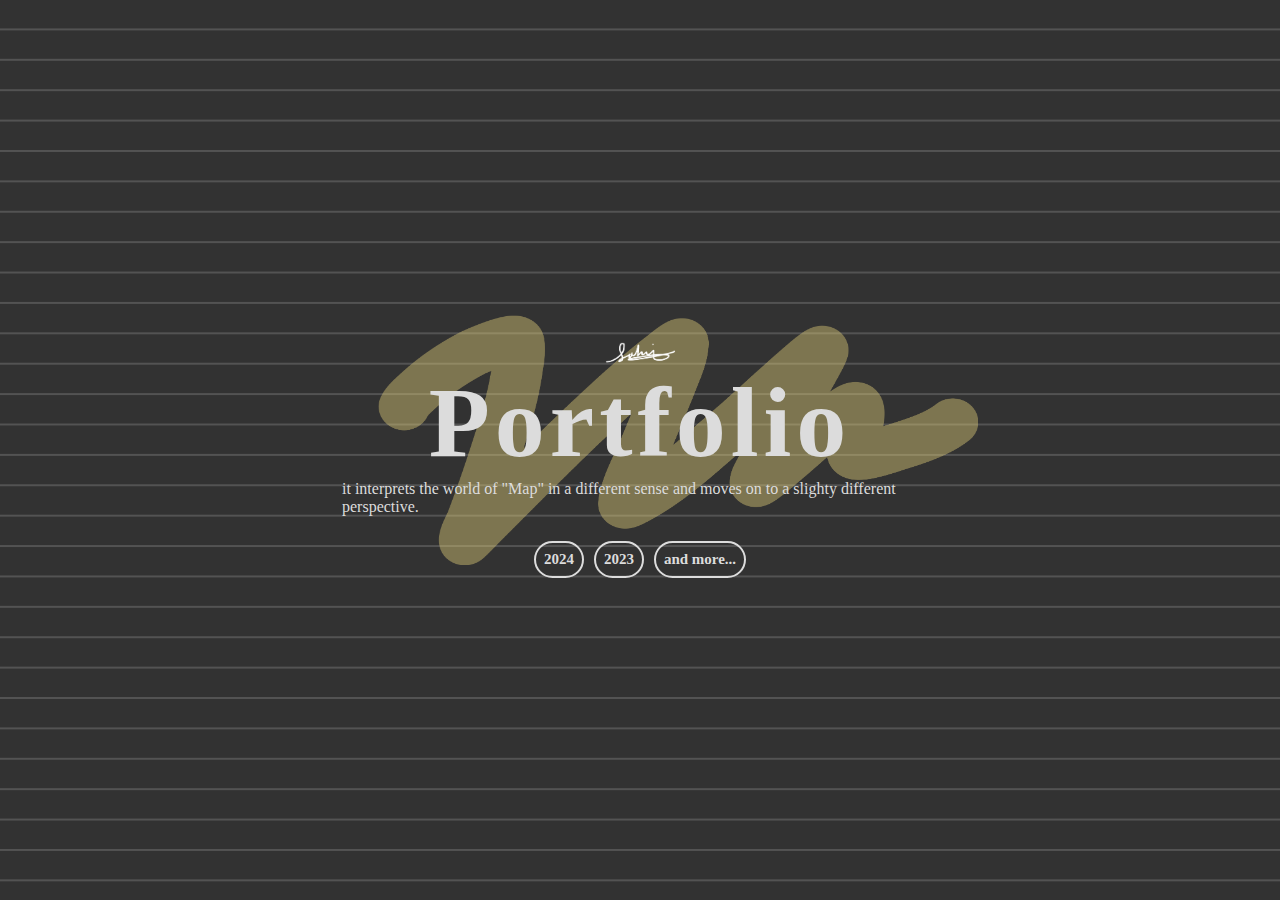
==== Home/index.html @ 3f0e2664 "[STYLE] : 🎨 section1 add, style all add" ====
<!DOCTYPE html>
<html lang="ko">

<head>
    <meta charset="UTF-8">
    <meta name="viewport" content="width=device-width, initial-scale=1.0">
    <link rel="stylesheet" href="./index.css">
    <title>라희 포트폴리오</title>
</head>

<body>
    <div class="section1">
        <img class="backSign" src="/Picture/Vector_4x.png" alt="">
        <div class="textBox">
            <img src="/Picture/signedByRahyi_4x.png" alt="">

            <h1>Portfolio</h1>
            <p>
                it interprets the world of "Map" in a different sense and moves on to a slighty different perspective.
            </p>

            <div class="years">
                <div class="y2024">
                    2024
                </div>

                <div class="y2023">
                    2023
                </div>

                <div class="more">
                    and more...
                </div>
            </div>
        </div>
    </div>
</body>

</html>
---- Home/index.css ----
@charset "utf-8";

/* importing to font */
@import url('https://fonts.googleapis.com/css2?family=Song+Myung&display=swap');

* {
  box-sizing: border-box;
  margin: 0;
  padding: 0;
}

/* Adding to font */
.song-myung-regular {
  font-family: "Song Myung", serif;
  font-weight: 400;
  font-style: normal;
}

body {
  min-width: 1024px;
  background-color: #323232;
  -webkit-user-select: none !important;
  -moz-user-select: -moz-none !important;
  -ms-user-select: none !important;
  user-select: none !important;
}

.section1 {
  display: block;
  height: 100vh;
  justify-content: center;
  align-items: center;
  margin: 0 auto;
  padding: 38vh;

  background-image: -webkit-linear-gradient(top, transparent, transparent 1.8em, #535353 0);
  background-size: 100% 1.9em;
}

.section1 .backSign {
  display: block;
  position: absolute;
  top: 35%;
  left: 29.5%;
  width: 600px;
  height: 250px;
  opacity: 40%;
}

.section1 .textBox {
  display: flex;
  position: relative;
  color: #DCDCDC;
  justify-content: center;
  align-items: center;
  flex-direction: column;
  margin: 0 auto;
  z-index: 10;
}

.section1 .textBox img {
  display: block;
  width: 75px;
  height: 23px;
}

.section1 .textBox h1 {
  font-family: 'song-myung-regular', serif;
  font-size: 100px;
  letter-spacing: 5px;
}

.section1 .textBox p {
  padding-bottom: 25px;
}

.section1 .textBox .years {
  display: flex;
  flex-direction: row;
  gap: 10px;
}

.section1 .textBox .years .y2024 {
  display: inline-flex;
  align-items: center;
  font-size: 15px;
  font-weight: bold;
  border: solid 2px #DCDCDC;
  border-radius: 50px;
  padding: 8px;
}

.section1 .textBox .years .y2024:hover {
  color: black;
  background-color: #ffbe98;
  border: solid 2px #ffbe98;
}

.section1 .textBox .years .y2023 {
  display: inline-flex;
  align-items: center;
  font-size: 15px;
  font-weight: bold;
  border: solid 2px #DCDCDC;
  border-radius: 50px;
  padding: 8px;
}

.section1 .textBox .years .y2023:hover {
  color: white;
  background-color: #bb2649;
  border: solid 2px #bb2649;
}

.section1 .textBox .years .more {
  display: inline-flex;
  align-items: center;
  font-size: 15px;
  font-weight: bold;
  border: solid 2px #DCDCDC;
  border-radius: 50px;
  padding: 8px;
}

.section1 .textBox .years .more:hover {
  color: white;
  background-color: #ff5a69;
  border: solid 2px #ff5a69;
}
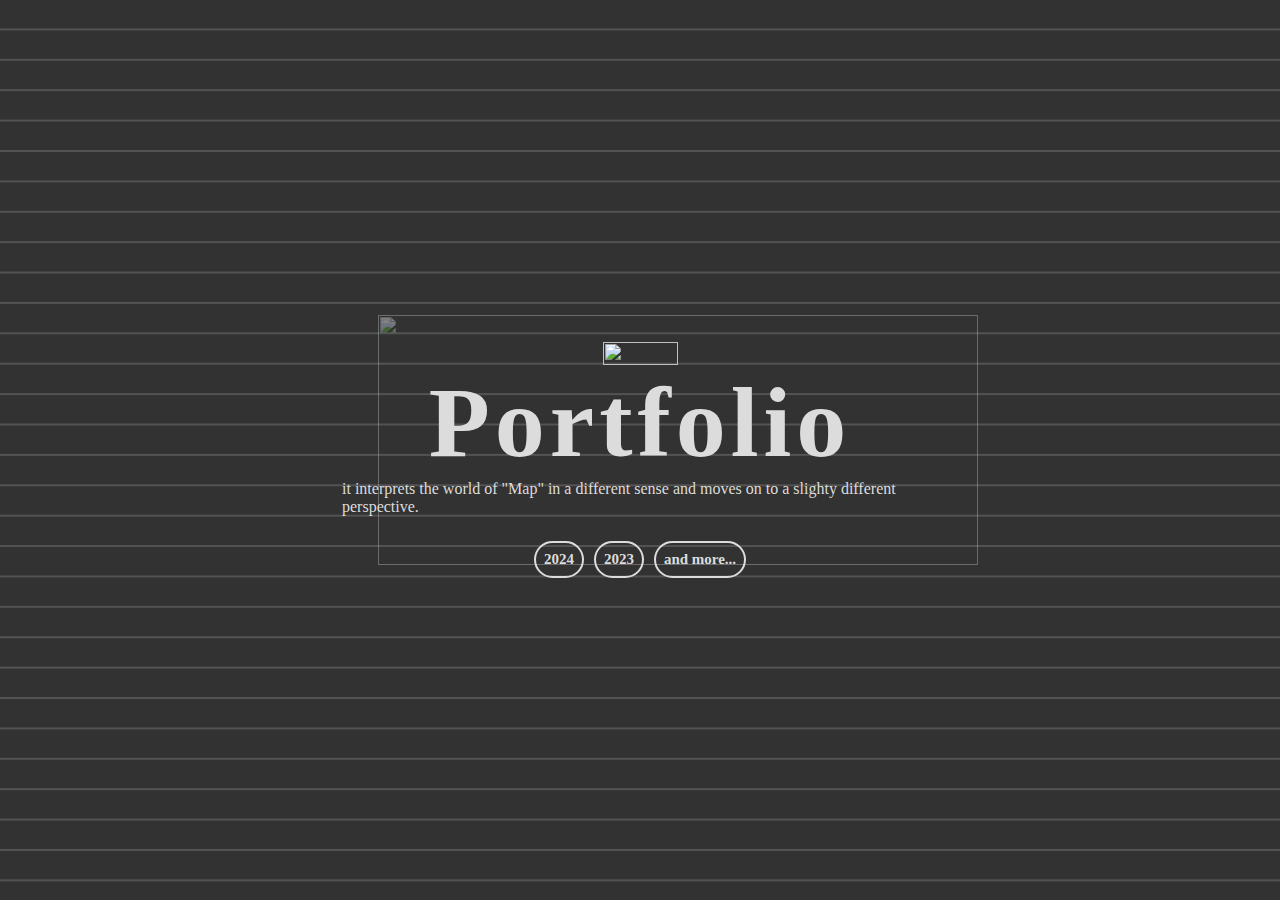
==== commit f3896a9e: "[!BREAKING] : 🚧 image edit - file to link" ====
--- a/Home/index.html
+++ b/Home/index.html
@@ -10,9 +10,12 @@
 
 <body>
     <div class="section1">
-        <img class="backSign" src="/Picture/Vector_4x.png" alt="">
+        <img class="backSign"
+            src="https://cdn.discordapp.com/attachments/1175840206713274389/1299237543505563688/Vector_4x.png?ex=671c78c1&is=671b2741&hm=56a9cefb9590d959b04d9a47eb1458e96942c13630e23d82113d7b21447e0ba3&"
+            alt="">
         <div class="textBox">
-            <img src="/Picture/signedByRahyi_4x.png" alt="">
+            <img src="https://cdn.discordapp.com/attachments/1175840206713274389/1299237524027478066/signedByRahyi_4x.png?ex=671c78bc&is=671b273c&hm=11c7f8e0099f51212624eb4e718f532e801f0021dcb63628e89fa4d35727f7cd&"
+                alt="">
 
             <h1>Portfolio</h1>
             <p>
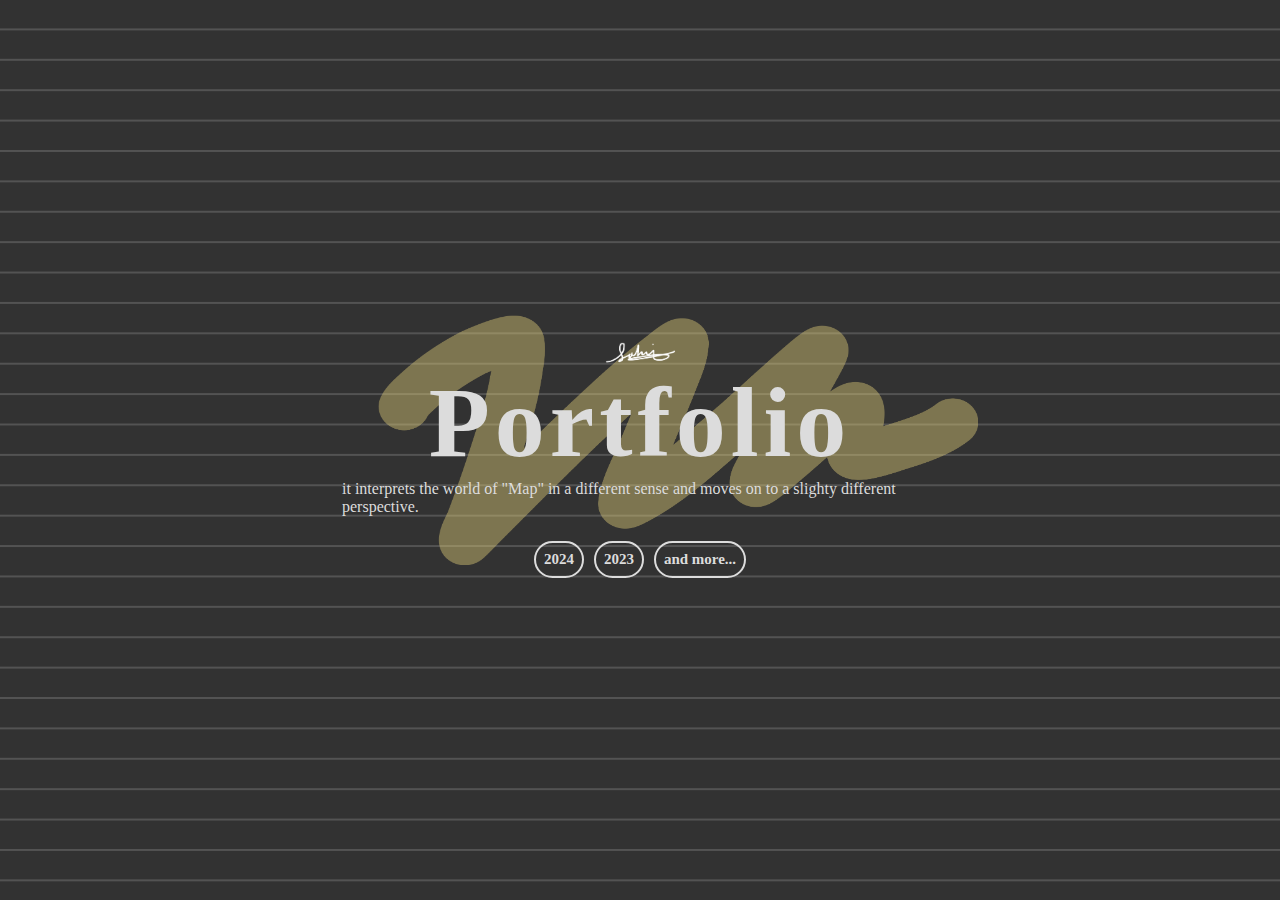
==== commit 4774f281: "[!BREAKING] : 🚧 RollBack to image link" ====
--- a/Home/index.html
+++ b/Home/index.html
@@ -10,12 +10,9 @@
 
 <body>
     <div class="section1">
-        <img class="backSign"
-            src="https://cdn.discordapp.com/attachments/1175840206713274389/1299237543505563688/Vector_4x.png?ex=671c78c1&is=671b2741&hm=56a9cefb9590d959b04d9a47eb1458e96942c13630e23d82113d7b21447e0ba3&"
-            alt="">
+        <img class="backSign" src="/Picture/Vector_4x.png" alt="">
         <div class="textBox">
-            <img src="https://cdn.discordapp.com/attachments/1175840206713274389/1299237524027478066/signedByRahyi_4x.png?ex=671c78bc&is=671b273c&hm=11c7f8e0099f51212624eb4e718f532e801f0021dcb63628e89fa4d35727f7cd&"
-                alt="">
+            <img src="/Picture/signedByRahyi_4x.png" alt="">
 
             <h1>Portfolio</h1>
             <p>
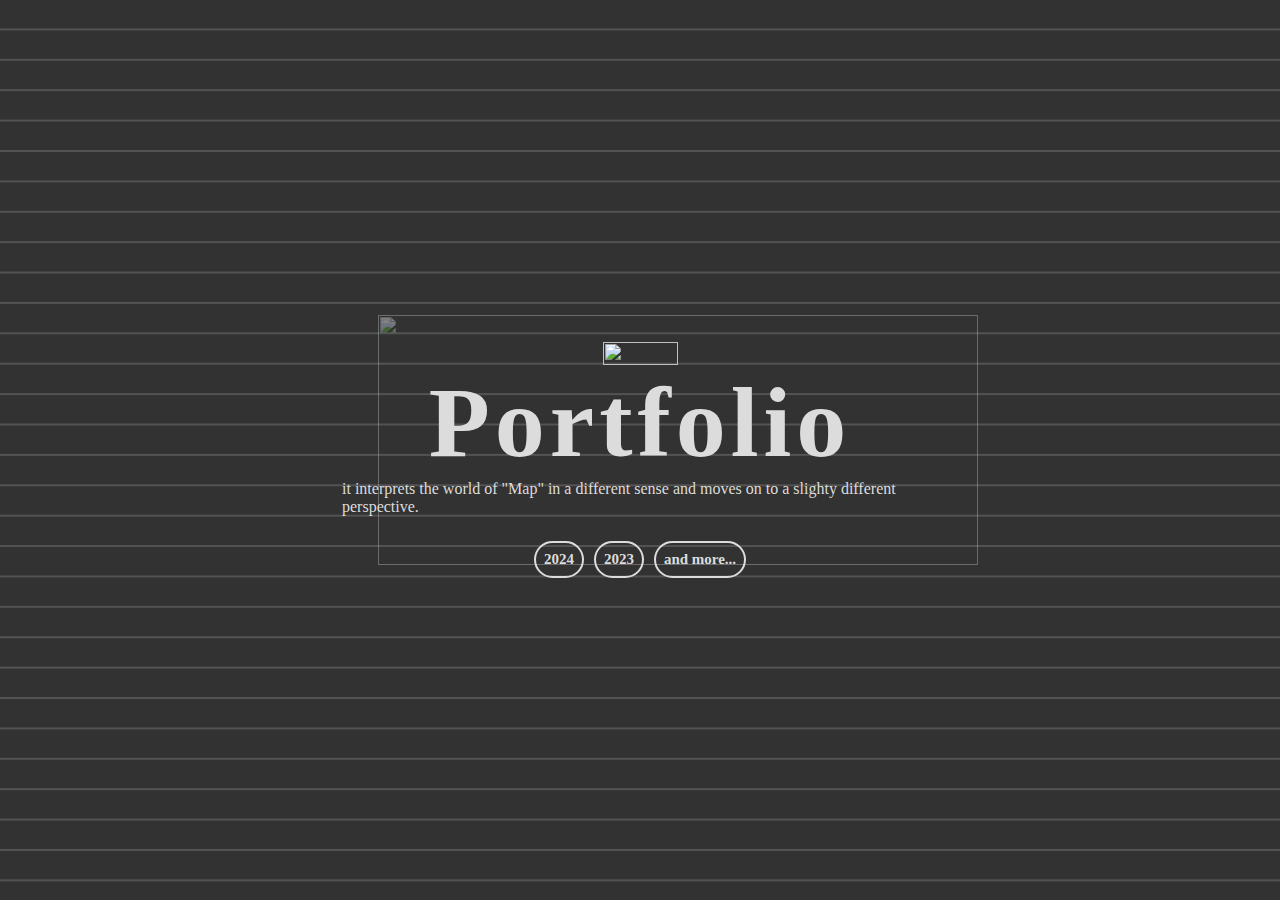
==== commit 31c1656a: "[!BREAKING] : 🚧 RollBack to image link" ====
--- a/Home/index.html
+++ b/Home/index.html
@@ -10,9 +10,12 @@
 
 <body>
     <div class="section1">
-        <img class="backSign" src="/Picture/Vector_4x.png" alt="">
+        <img class="backSign"
+            src="https://cdn.discordapp.com/attachments/1176547147030745279/1299896018363486240/Vector_4x.png?ex=671ede01&is=671d8c81&hm=8f9c6b8ade97700b4bf15f43176beede0557ad118c1fcb6644b6223fac32fcea&"
+            alt="">
         <div class="textBox">
-            <img src="/Picture/signedByRahyi_4x.png" alt="">
+            <img src="https://cdn.discordapp.com/attachments/1176547147030745279/1299896017784799292/signedByRahyi_4x.png?ex=671ede01&is=671d8c81&hm=ee5e42360bf3885e6f6ebb533eb8982fda449995d8542359ae202de456b12e79&"
+                alt="">
 
             <h1>Portfolio</h1>
             <p>
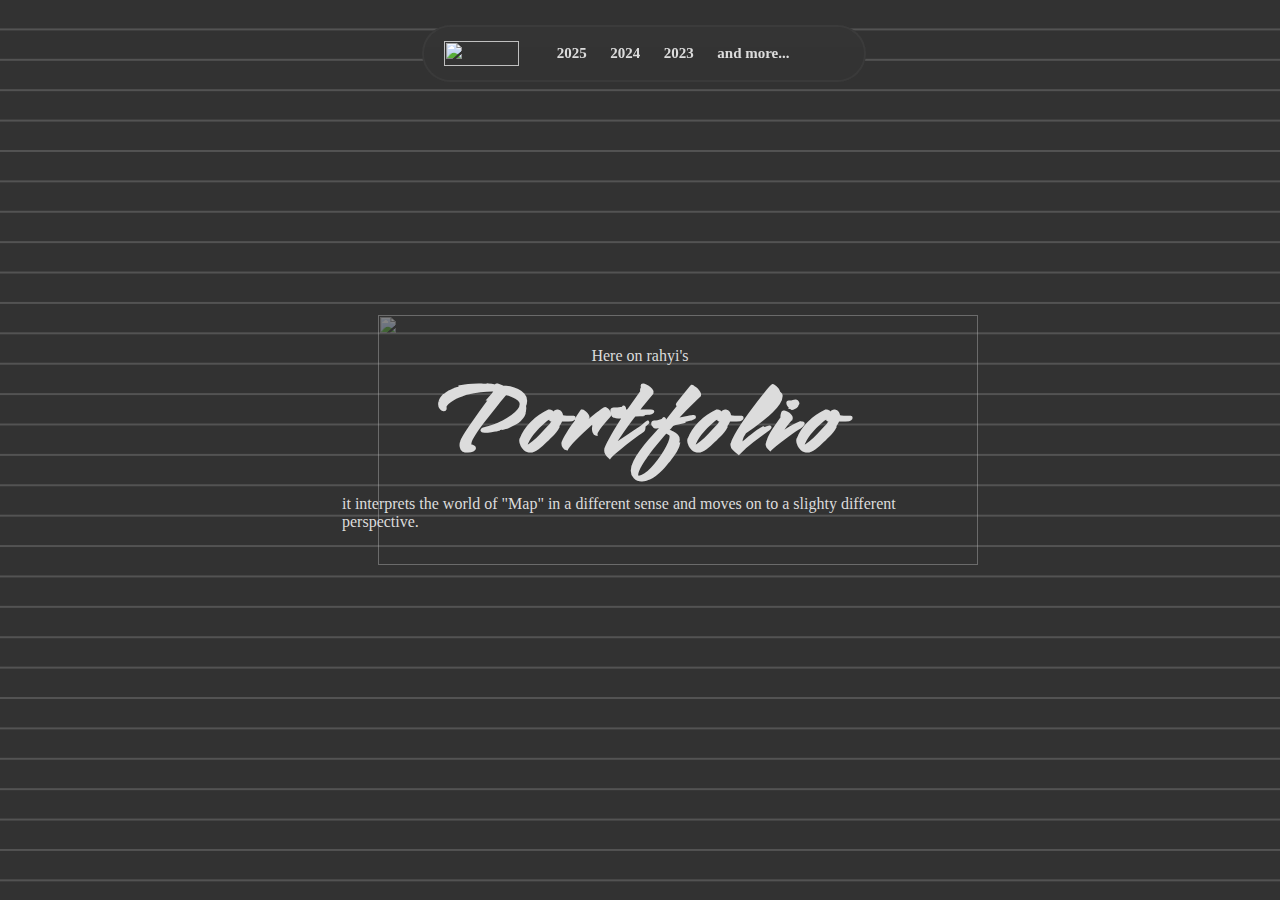
==== commit 2c82bf7a: "[STYLE] : 🎨 styling to home" ====
--- a/Home/index.html
+++ b/Home/index.html
@@ -4,37 +4,38 @@
 <head>
     <meta charset="UTF-8">
     <meta name="viewport" content="width=device-width, initial-scale=1.0">
+    <script src="https://kit.fontawesome.com/e86203f2f8.js" crossorigin="anonymous"></script>
     <link rel="stylesheet" href="./index.css">
     <title>라희 포트폴리오</title>
 </head>
 
 <body>
+    <header>
+        <img src="https://cdn.discordapp.com/attachments/1176547147030745279/1299896017784799292/signedByRahyi_4x.png?ex=671ede01&is=671d8c81&hm=ee5e42360bf3885e6f6ebb533eb8982fda449995d8542359ae202de456b12e79&"
+            alt="">
+
+        <div class="years">
+            <a class="y2025" href="#">2025</a>
+            <a class="y2024" href="/2024/2024.html">2024</a>
+            <a class="y2023" href="#">2023</a>
+            <a class="more" href="#">and more...</a>
+        </div>
+
+        <a class="contract" href="https://github.com/r6hex-1g">
+            <i class="fa-lg fa-brands fa-github"></i>
+        </a>
+    </header>
+
     <div class="section1">
         <img class="backSign"
             src="https://cdn.discordapp.com/attachments/1176547147030745279/1299896018363486240/Vector_4x.png?ex=671ede01&is=671d8c81&hm=8f9c6b8ade97700b4bf15f43176beede0557ad118c1fcb6644b6223fac32fcea&"
             alt="">
         <div class="textBox">
-            <img src="https://cdn.discordapp.com/attachments/1176547147030745279/1299896017784799292/signedByRahyi_4x.png?ex=671ede01&is=671d8c81&hm=ee5e42360bf3885e6f6ebb533eb8982fda449995d8542359ae202de456b12e79&"
-                alt="">
-
+            <p class="top">Here on rahyi's</p>
             <h1>Portfolio</h1>
             <p>
                 it interprets the world of "Map" in a different sense and moves on to a slighty different perspective.
             </p>
-
-            <div class="years">
-                <div class="y2024">
-                    2024
-                </div>
-
-                <div class="y2023">
-                    2023
-                </div>
-
-                <div class="more">
-                    and more...
-                </div>
-            </div>
         </div>
     </div>
 </body>
--- a/Home/index.css
+++ b/Home/index.css
@@ -2,6 +2,7 @@
 
 /* importing to font */
 @import url('https://fonts.googleapis.com/css2?family=Song+Myung&display=swap');
+@import url('https://fonts.googleapis.com/css2?family=Smooch&display=swap');
 
 * {
   box-sizing: border-box;
@@ -16,6 +17,12 @@
   font-style: normal;
 }
 
+.smooch-regular {
+  font-family: "Smooch", cursive;
+  font-weight: 400;
+  font-style: normal;
+}
+
 body {
   min-width: 1024px;
   background-color: #323232;
@@ -24,6 +31,115 @@
   -ms-user-select: none !important;
   user-select: none !important;
 }
+
+/* header on here */
+header {
+  position: fixed;
+  display: flex;
+  flex-direction: row;
+  justify-content: space-between;
+  align-items: center;
+  margin: 25px;
+  padding: 10px 20px 10px 20px;
+  z-index: 1;
+  border: solid 2px #dcdcdc0c;
+  border-radius: 50px;
+  background-color: #32323221;
+  backdrop-filter: blur(25px);
+  left: 31%;
+  gap: 30px;
+}
+
+header img {
+  width: 75px;
+  height: 25px;
+}
+
+header .years {
+  display: flex;
+  flex-direction: row;
+  gap: 7.5px;
+}
+
+header .years a {
+  text-decoration: none;
+}
+
+header .years .y2025 {
+  display: inline-flex;
+  align-items: center;
+  font-size: 15px;
+  font-weight: bold;
+  border-radius: 50px;
+  padding: 8px;
+  color: #DCDCDC;
+}
+
+header .years .y2025:hover {
+  color: #888888;
+}
+
+header .years .y2024 {
+  display: inline-flex;
+  align-items: center;
+  font-size: 15px;
+  font-weight: bold;
+  border-radius: 50px;
+  padding: 8px;
+  color: #DCDCDC;
+}
+
+header .years .y2024:hover {
+  color: #ffbe98;
+}
+
+header .years .y2023 {
+  display: inline-flex;
+  align-items: center;
+  font-size: 15px;
+  font-weight: bold;
+  border-radius: 50px;
+  padding: 8px;
+  color: #DCDCDC;
+}
+
+header .years .y2023:hover {
+  color: #bb2649;
+}
+
+header .contract {
+  display: inline-flex;
+  align-items: center;
+  font-size: 15px;
+  font-weight: bold;
+  border-radius: 50px;
+  padding: 8px;
+  color: #DCDCDC;
+}
+
+header .contract:hover {
+  color: #ff5a69;
+}
+
+header .years .more {
+  display: inline-flex;
+  align-items: center;
+  font-size: 15px;
+  font-weight: bold;
+  border-radius: 50px;
+  padding: 8px;
+  color: #DCDCDC;
+}
+
+header .years .more:hover {
+  color: #ff5a69;
+}
+
+header a {
+  text-decoration: none;
+}
+
+/* section on here */
 
 .section1 {
   display: block;
@@ -56,74 +172,21 @@
   flex-direction: column;
   margin: 0 auto;
   z-index: 10;
+  bottom: 30px;
 }
 
-.section1 .textBox img {
+.section1 .textBox .top {
   display: block;
-  width: 75px;
-  height: 23px;
+  position: relative;
+  top: 35px;
 }
 
 .section1 .textBox h1 {
-  font-family: 'song-myung-regular', serif;
+  font-family: "Smooch", cursive;
   font-size: 100px;
   letter-spacing: 5px;
 }
 
 .section1 .textBox p {
   padding-bottom: 25px;
-}
-
-.section1 .textBox .years {
-  display: flex;
-  flex-direction: row;
-  gap: 10px;
-}
-
-.section1 .textBox .years .y2024 {
-  display: inline-flex;
-  align-items: center;
-  font-size: 15px;
-  font-weight: bold;
-  border: solid 2px #DCDCDC;
-  border-radius: 50px;
-  padding: 8px;
-}
-
-.section1 .textBox .years .y2024:hover {
-  color: black;
-  background-color: #ffbe98;
-  border: solid 2px #ffbe98;
-}
-
-.section1 .textBox .years .y2023 {
-  display: inline-flex;
-  align-items: center;
-  font-size: 15px;
-  font-weight: bold;
-  border: solid 2px #DCDCDC;
-  border-radius: 50px;
-  padding: 8px;
-}
-
-.section1 .textBox .years .y2023:hover {
-  color: white;
-  background-color: #bb2649;
-  border: solid 2px #bb2649;
-}
-
-.section1 .textBox .years .more {
-  display: inline-flex;
-  align-items: center;
-  font-size: 15px;
-  font-weight: bold;
-  border: solid 2px #DCDCDC;
-  border-radius: 50px;
-  padding: 8px;
-}
-
-.section1 .textBox .years .more:hover {
-  color: white;
-  background-color: #ff5a69;
-  border: solid 2px #ff5a69;
 }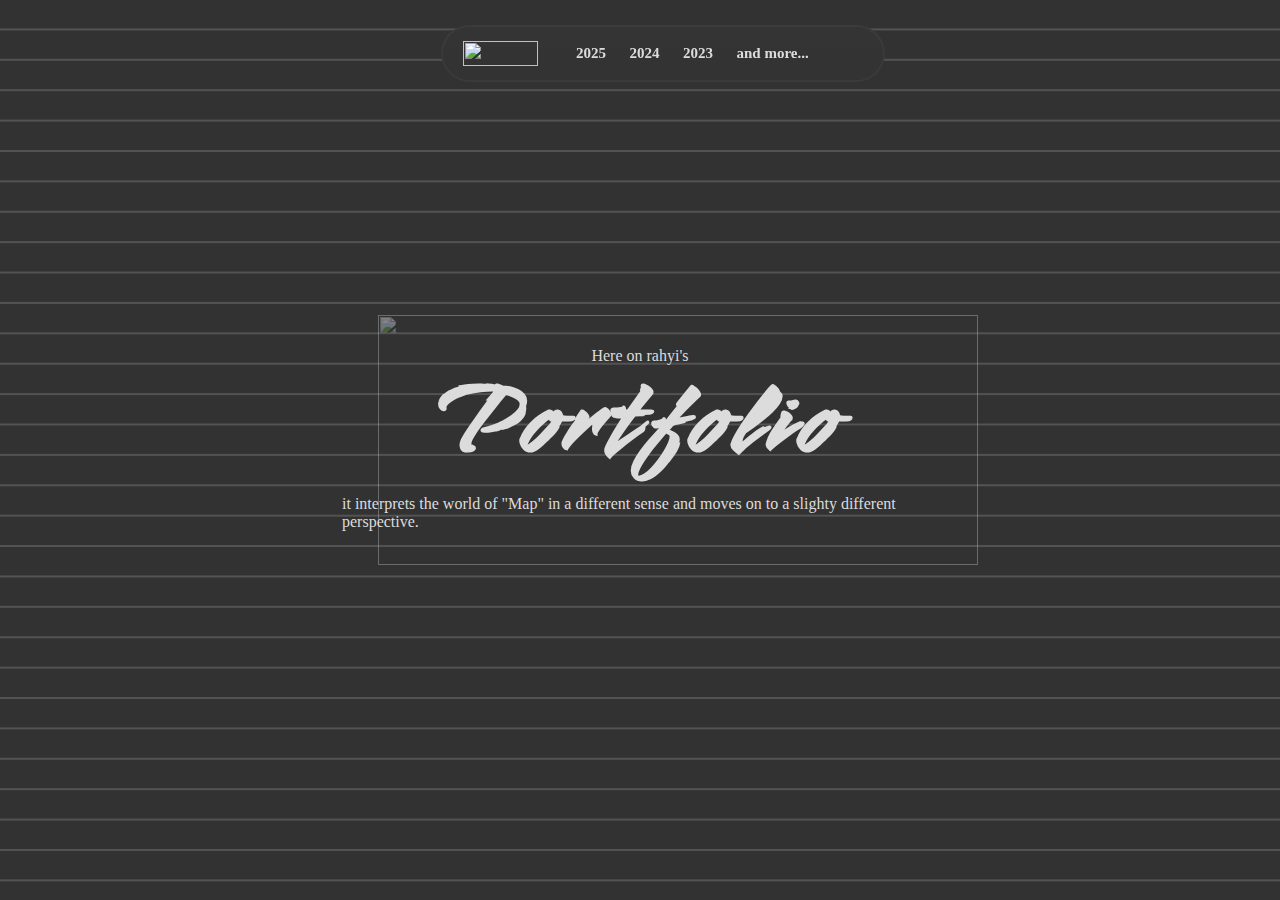
==== commit d5e1a0be: "[!BREAKING] : 🚧 Style editing to image + header" ====
--- a/Home/index.html
+++ b/Home/index.html
@@ -11,8 +11,7 @@
 
 <body>
     <header>
-        <img src="https://cdn.discordapp.com/attachments/1176547147030745279/1299896017784799292/signedByRahyi_4x.png?ex=671ede01&is=671d8c81&hm=ee5e42360bf3885e6f6ebb533eb8982fda449995d8542359ae202de456b12e79&"
-            alt="">
+        <img src="https://i.ibb.co/v4Yjjy1/signed-By-Rahyi-4x.png" alt="">
 
         <div class="years">
             <a class="y2025" href="#">2025</a>
@@ -27,9 +26,7 @@
     </header>
 
     <div class="section1">
-        <img class="backSign"
-            src="https://cdn.discordapp.com/attachments/1176547147030745279/1299896018363486240/Vector_4x.png?ex=671ede01&is=671d8c81&hm=8f9c6b8ade97700b4bf15f43176beede0557ad118c1fcb6644b6223fac32fcea&"
-            alt="">
+        <img class="backSign" src="https://i.ibb.co/ch5FM3r/Vector-4x.png" alt="">
         <div class="textBox">
             <p class="top">Here on rahyi's</p>
             <h1>Portfolio</h1>
--- a/Home/index.css
+++ b/Home/index.css
@@ -46,7 +46,7 @@
   border-radius: 50px;
   background-color: #32323221;
   backdrop-filter: blur(25px);
-  left: 31%;
+  left: 32.5%;
   gap: 30px;
 }
 
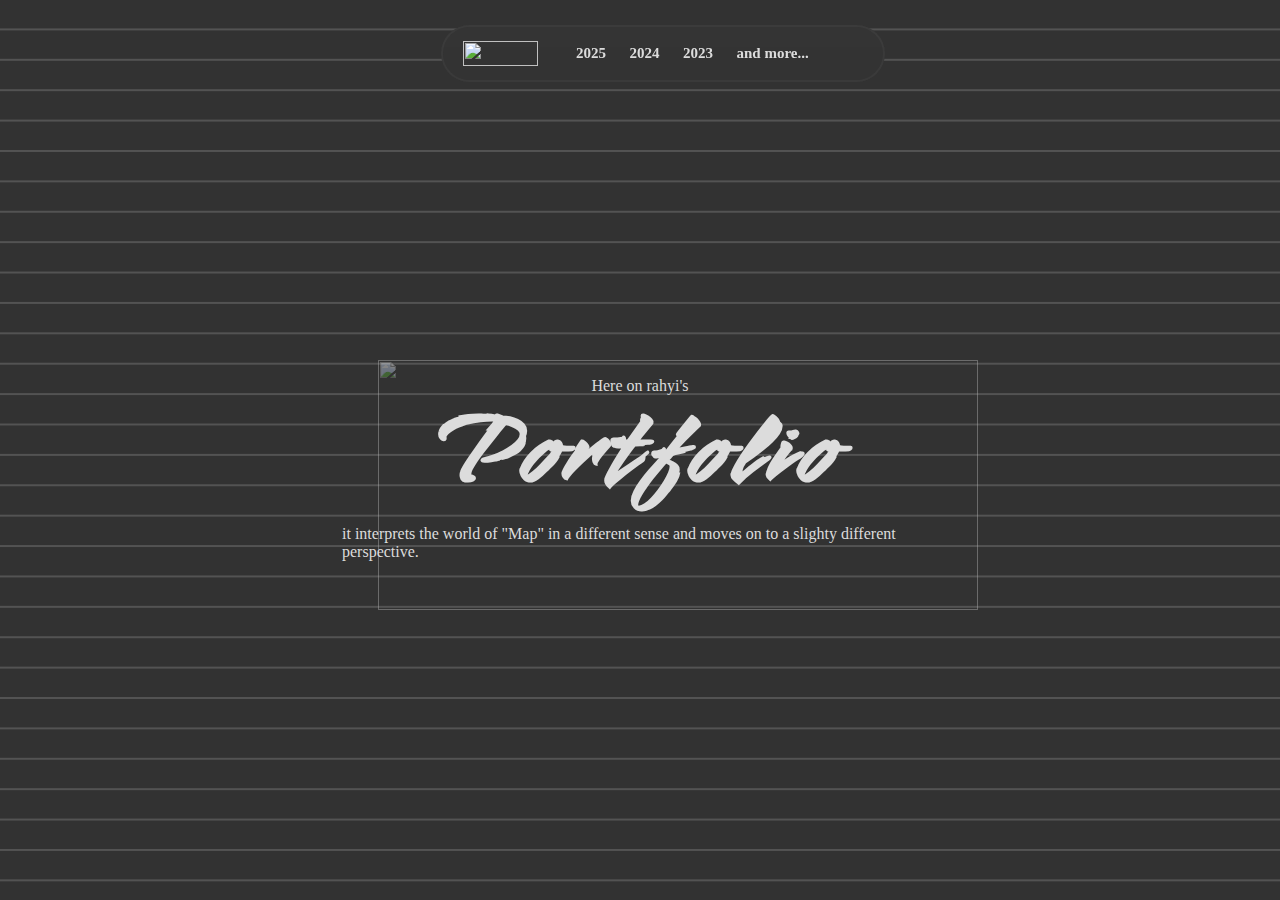
==== commit 46752913: "[!BREAKING] : 🚧 Style & link edit" ====
--- a/Home/index.html
+++ b/Home/index.html
@@ -15,7 +15,7 @@
 
         <div class="years">
             <a class="y2025" href="#">2025</a>
-            <a class="y2024" href="/2024/2024.html">2024</a>
+            <a class="y2024" href="../2024/2024.html">2024</a>
             <a class="y2023" href="#">2023</a>
             <a class="more" href="#">and more...</a>
         </div>
--- a/Home/index.css
+++ b/Home/index.css
@@ -156,7 +156,7 @@
 .section1 .backSign {
   display: block;
   position: absolute;
-  top: 35%;
+  top: 40%;
   left: 29.5%;
   width: 600px;
   height: 250px;
@@ -172,7 +172,6 @@
   flex-direction: column;
   margin: 0 auto;
   z-index: 10;
-  bottom: 30px;
 }
 
 .section1 .textBox .top {
